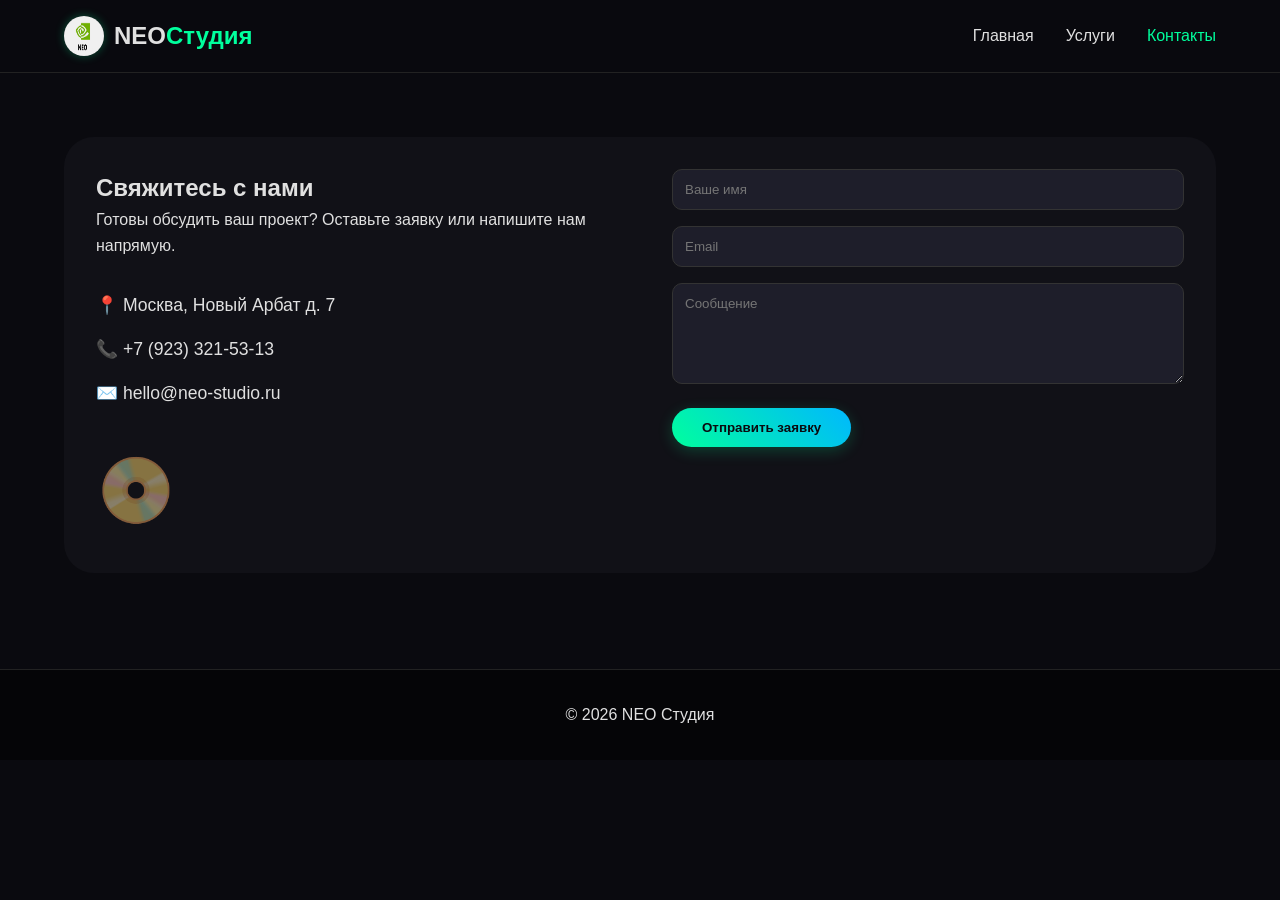
==== contacts.html @ 8e06967d "Add files via upload" ====
<!DOCTYPE html>
<html lang="ru">
<head>
    <meta charset="UTF-8">
    <meta name="viewport" content="width=device-width, initial-scale=1.0">
    <title>Контакты | NEO工作室</title>
    <link rel="stylesheet" href="style.css">
</head>
<body>
    <header>
        <div class="container">
            <div class="logo">
                <img src="logo.png.png" alt="Логотип" class="logo-img">
                <span>NEO<span class="highlight">Студия</span></span>
            </div>
            <nav>
                <ul>
                    <li><a href="index.html">Главная</a></li>
                    <li><a href="services.html">Услуги</a></li>
                    <li><a href="contacts.html" class="active">Контакты</a></li>
                </ul>
            </nav>
        </div>
    </header>

    <main>
        <section class="contact-section">
            <div class="container">
                <div class="contact-wrapper">
                    <div class="contact-info">
                        <h2>Свяжитесь с нами</h2>
                        <p>Готовы обсудить ваш проект? Оставьте заявку или напишите нам напрямую.</p>
                        <ul class="details">
                            <li>📍 Москва, Новый Арбат д. 7</li>
                            <li>📞 +7 (923) 321-53-13</li>
                            <li>✉️ hello@neo-studio.ru</li>
                        </ul>
                        <div class="contact-deco">📀</div>
                    </div>
                    <form class="contact-form" action="#" method="post">
                        <input type="text" placeholder="Ваше имя" required>
                        <input type="email" placeholder="Email" required>
                        <textarea rows="5" placeholder="Сообщение"></textarea>
                        <button type="submit" class="btn btn-primary">Отправить заявку</button>
                    </form>
                </div>
            </div>
        </section>
    </main>

    <footer>
        <div class="container">
            <p>© 2026 NEO Студия</p>
        </div>
    </footer>
</body>
</html>
---- style.css ----
* {
    margin: 0;
    padding: 0;
    box-sizing: border-box;
}

body {
    font-family: 'Segoe UI', Tahoma, Geneva, Verdana, sans-serif;
    background-color: #0a0a0f;
    color: #e0e0e0;
    line-height: 1.6;
}

.container {
    width: 90%;
    max-width: 1200px;
    margin: 0 auto;
}


header {
    background: rgba(10, 10, 15, 0.95);
    backdrop-filter: blur(10px);
    position: sticky;
    top: 0;
    z-index: 100;
    border-bottom: 1px solid #222;
    padding: 1rem 0;
}

header .container {
    display: flex;
    justify-content: space-between;
    align-items: center;
    flex-wrap: wrap;
}

.logo {
    display: flex;
    align-items: center;
    gap: 10px;
    font-size: 1.5rem;
    font-weight: bold;
}

.logo-img {
    width: 40px;
    height: 40px;
    background: linear-gradient(45deg, #00ff9d, #00b8ff);
    border-radius: 50%;
    
    box-shadow: 0 0 10px rgba(0,255,157,0.3);
}

.highlight {
    color: #00ff9d;
}

nav ul {
    display: flex;
    list-style: none;
    gap: 2rem;
}

nav a {
    color: #e0e0e0;
    text-decoration: none;
    transition: 0.3s;
    font-weight: 500;
}

nav a:hover, nav a.active {
    color: #00ff9d;
}


.hero {
    padding: 5rem 0;
    min-height: 80vh;
    display: flex;
    align-items: center;
}

.hero .container {
    display: flex;
    align-items: center;
    justify-content: space-between;
    gap: 2rem;
    flex-wrap: wrap;
}

.hero-content {
    flex: 1;
}

.hero-content h1 {
    font-size: 3rem;
    margin-bottom: 1rem;
}

.gradient-text {
    background: linear-gradient(45deg, #00ff9d, #00b8ff);
    -webkit-background-clip: text;
    background-clip: text;
    color: transparent;
}

.hero-image {
    flex: 1;
    display: flex;
    justify-content: center;
}


.abstract-shape {
    width: 300px;
    height: 300px;
    background: radial-gradient(circle at 30% 30%, #00ff9d, #0a0a0f);
    border-radius: 30% 70% 70% 30% / 30% 30% 70% 70%;
    animation: morph 8s ease-in-out infinite;
    box-shadow: 0 0 50px rgba(0,255,157,0.2);
}

@keyframes morph {
    0% { border-radius: 30% 70% 70% 30% / 30% 30% 70% 70%; }
    50% { border-radius: 70% 30% 30% 70% / 60% 40% 60% 40%; }
    100% { border-radius: 30% 70% 70% 30% / 30% 30% 70% 70%; }
}


.btn {
    display: inline-block;
    padding: 12px 30px;
    border-radius: 30px;
    text-decoration: none;
    font-weight: bold;
    transition: 0.3s;
    border: none;
    cursor: pointer;
}

.btn-primary {
    background: linear-gradient(45deg, #00ff9d, #00b8ff);
    color: #0a0a0f;
    box-shadow: 0 4px 15px rgba(0,255,157,0.2);
}

.btn-primary:hover {
    transform: translateY(-3px);
    box-shadow: 0 6px 20px rgba(0,255,157,0.4);
}


.advantages {
    padding: 4rem 0;
    text-align: center;
}

.advantages-grid {
    display: grid;
    grid-template-columns: repeat(auto-fit, minmax(250px, 1fr));
    gap: 2rem;
    margin-top: 2rem;
}

.advantage-card {
    background: #111117;
    padding: 2rem;
    border-radius: 20px;
    border: 1px solid #222;
    transition: 0.3s;
}

.advantage-card:hover {
    border-color: #00ff9d;
    transform: translateY(-5px);
}

.card-icon {
    font-size: 3rem;
    margin-bottom: 1rem;
}


.page-header {
    text-align: center;
    padding: 3rem 0;
    background: #050507;
}

.service-item {
    display: flex;
    gap: 2rem;
    margin: 3rem 0;
    align-items: center;
    flex-wrap: wrap;
}

.service-img {
    flex: 1;
    width: 100%;
    border-radius: 20px;
    filter: grayscale(20%);
    transition: 0.3s;
}

.service-img:hover {
    filter: grayscale(0%);
    transform: scale(1.02);
}

.service-info {
    flex: 1;
}

.price {
    display: inline-block;
    margin-top: 1rem;
    font-size: 1.5rem;
    font-weight: bold;
    color: #00ff9d;
}

.reverse {
    flex-direction: row-reverse;
}


.contact-section {
    padding: 4rem 0;
}

.contact-wrapper {
    display: flex;
    gap: 4rem;
    background: #111117;
    padding: 2rem;
    border-radius: 30px;
    flex-wrap: wrap;
}

.contact-info, .contact-form {
    flex: 1;
}

.details {
    list-style: none;
    margin: 2rem 0;
}

.details li {
    margin-bottom: 1rem;
    font-size: 1.1rem;
}

.contact-deco {
    font-size: 4rem;
    opacity: 0.5;
    margin-top: 1rem;
}

.contact-form input, .contact-form textarea {
    width: 100%;
    padding: 12px;
    margin-bottom: 1rem;
    background: #1e1e2a;
    border: 1px solid #333;
    border-radius: 10px;
    color: white;
    font-family: inherit;
}

.contact-form input:focus, .contact-form textarea:focus {
    outline: none;
    border-color: #00ff9d;
}


footer {
    background: #050507;
    text-align: center;
    padding: 2rem 0;
    margin-top: 2rem;
    border-top: 1px solid #222;
}

.social-links a {
    color: #00ff9d;
    text-decoration: none;
    margin: 0 5px;
}

@media (max-width: 768px) {
    header .container {
        flex-direction: column;
        gap: 1rem;
    }
    nav ul {
        gap: 1rem;
    }
    .hero-content h1 {
        font-size: 2rem;
    }
    .abstract-shape {
        width: 200px;
        height: 200px;
    }
    .service-item, .reverse {
        flex-direction: column;
    }
}
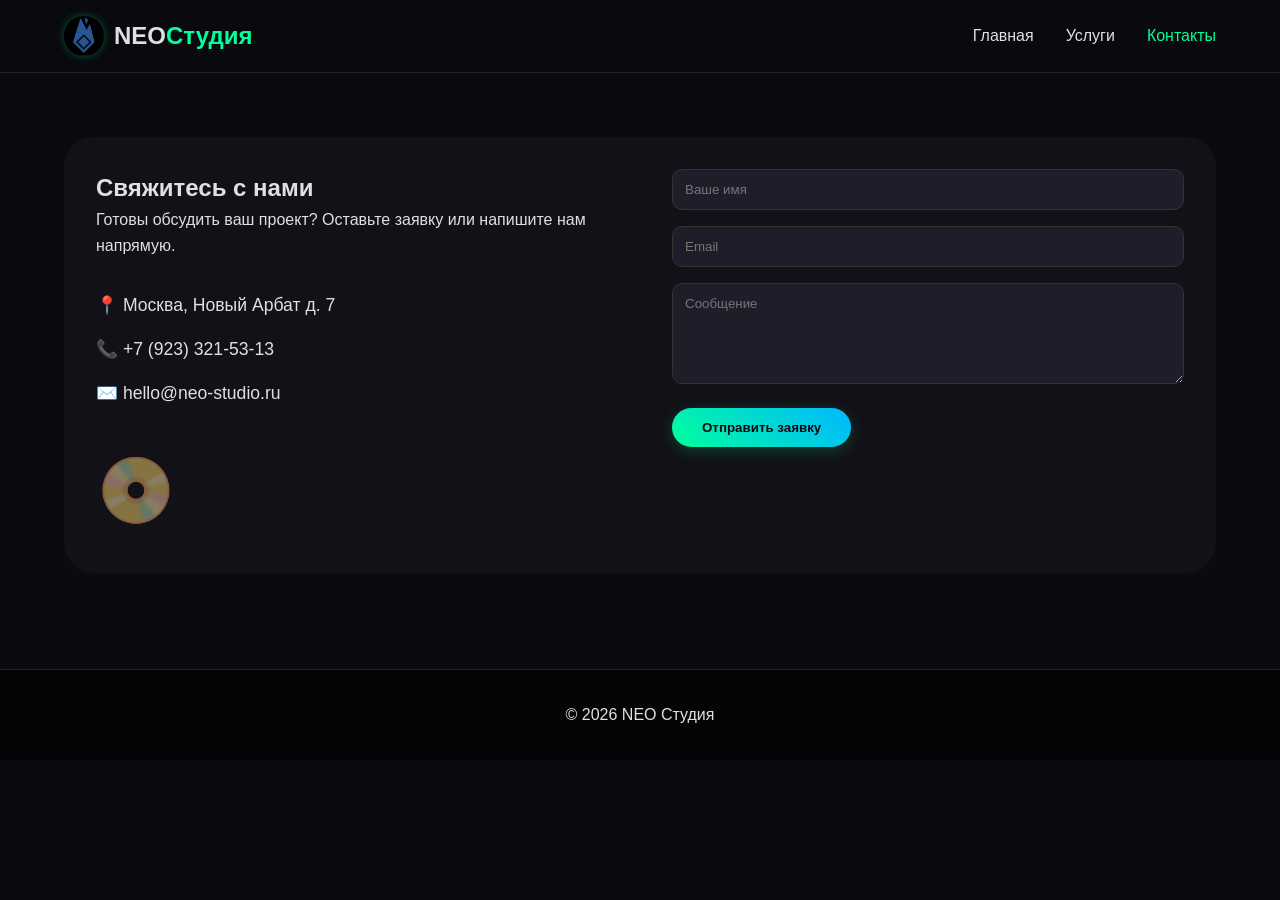
==== commit 0dabc8b8: "Add files via upload" ====
--- a/contacts.html
+++ b/contacts.html
@@ -10,7 +10,7 @@
     <header>
         <div class="container">
             <div class="logo">
-                <img src="logo.png.png" alt="Логотип" class="logo-img">
+                <img src="ko.png" alt="Логотип" class="logo-img">
                 <span>NEO<span class="highlight">Студия</span></span>
             </div>
             <nav>
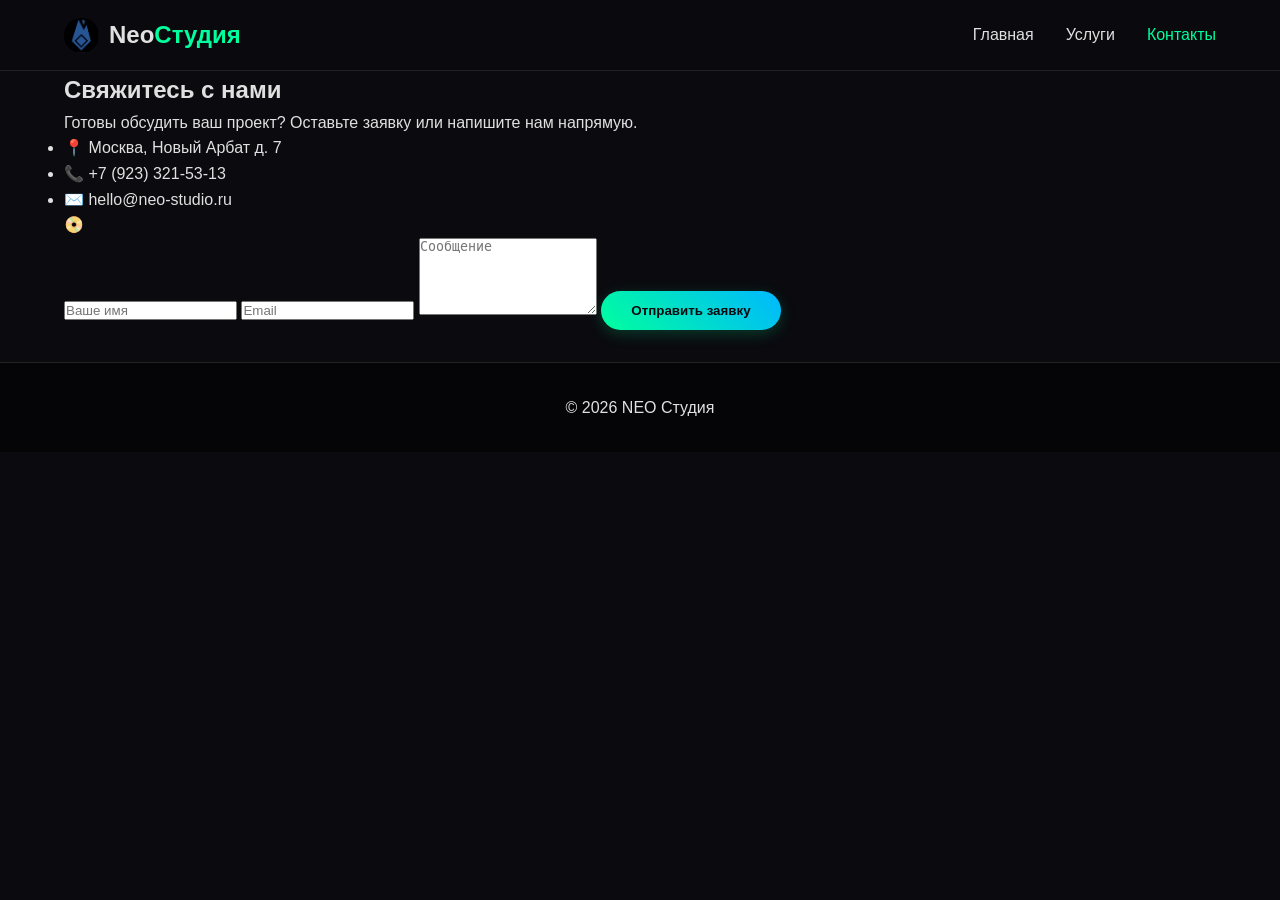
==== commit 23a3cceb: "Add files via upload" ====
--- a/contacts.html
+++ b/contacts.html
@@ -3,7 +3,7 @@
 <head>
     <meta charset="UTF-8">
     <meta name="viewport" content="width=device-width, initial-scale=1.0">
-    <title>Контакты | NEO工作室</title>
+    <title>Контакты | Neo</title>
     <link rel="stylesheet" href="style.css">
 </head>
 <body>
@@ -11,7 +11,7 @@
         <div class="container">
             <div class="logo">
                 <img src="ko.png" alt="Логотип" class="logo-img">
-                <span>NEO<span class="highlight">Студия</span></span>
+                 <a href="index.html" class="logo-link">Neo<span class="highlight">Студия</span></a>
             </div>
             <nav>
                 <ul>
--- a/style.css
+++ b/style.css
@@ -17,7 +17,7 @@
     margin: 0 auto;
 }
 
-
+/* Шапка */
 header {
     background: rgba(10, 10, 15, 0.95);
     backdrop-filter: blur(10px);
@@ -35,6 +35,7 @@
     flex-wrap: wrap;
 }
 
+/* Логотип */
 .logo {
     display: flex;
     align-items: center;
@@ -44,18 +45,17 @@
 }
 
 .logo-img {
-    width: 40px;
-    height: 40px;
-    background: linear-gradient(45deg, #00ff9d, #00b8ff);
+    width: 35px;
+    height: 35px;
     border-radius: 50%;
-    
-    box-shadow: 0 0 10px rgba(0,255,157,0.3);
+    object-fit: cover;
 }
 
 .highlight {
     color: #00ff9d;
 }
 
+/* Навигация */
 nav ul {
     display: flex;
     list-style: none;
@@ -73,7 +73,7 @@
     color: #00ff9d;
 }
 
-
+/* Hero секция */
 .hero {
     padding: 5rem 0;
     min-height: 80vh;
@@ -96,6 +96,12 @@
 .hero-content h1 {
     font-size: 3rem;
     margin-bottom: 1rem;
+}
+
+.hero-content p {
+    font-size: 1.1rem;
+    margin-bottom: 2rem;
+    opacity: 0.9;
 }
 
 .gradient-text {
@@ -111,7 +117,7 @@
     justify-content: center;
 }
 
-
+/* Анимированная фигура */
 .abstract-shape {
     width: 300px;
     height: 300px;
@@ -127,7 +133,7 @@
     100% { border-radius: 30% 70% 70% 30% / 30% 30% 70% 70%; }
 }
 
-
+/* Кнопки */
 .btn {
     display: inline-block;
     padding: 12px 30px;
@@ -150,10 +156,15 @@
     box-shadow: 0 6px 20px rgba(0,255,157,0.4);
 }
 
-
+/* Преимущества */
 .advantages {
     padding: 4rem 0;
     text-align: center;
+}
+
+.advantages h2 {
+    font-size: 2.5rem;
+    margin-bottom: 2rem;
 }
 
 .advantages-grid {
@@ -181,101 +192,16 @@
     margin-bottom: 1rem;
 }
 
-
-.page-header {
-    text-align: center;
-    padding: 3rem 0;
-    background: #050507;
-}
-
-.service-item {
-    display: flex;
-    gap: 2rem;
-    margin: 3rem 0;
-    align-items: center;
-    flex-wrap: wrap;
-}
-
-.service-img {
-    flex: 1;
-    width: 100%;
-    border-radius: 20px;
-    filter: grayscale(20%);
-    transition: 0.3s;
-}
-
-.service-img:hover {
-    filter: grayscale(0%);
-    transform: scale(1.02);
-}
-
-.service-info {
-    flex: 1;
-}
-
-.price {
-    display: inline-block;
-    margin-top: 1rem;
-    font-size: 1.5rem;
-    font-weight: bold;
-    color: #00ff9d;
-}
-
-.reverse {
-    flex-direction: row-reverse;
-}
-
-
-.contact-section {
-    padding: 4rem 0;
-}
-
-.contact-wrapper {
-    display: flex;
-    gap: 4rem;
-    background: #111117;
-    padding: 2rem;
-    border-radius: 30px;
-    flex-wrap: wrap;
-}
-
-.contact-info, .contact-form {
-    flex: 1;
-}
-
-.details {
-    list-style: none;
-    margin: 2rem 0;
-}
-
-.details li {
+.advantage-card h3 {
     margin-bottom: 1rem;
-    font-size: 1.1rem;
-}
-
-.contact-deco {
-    font-size: 4rem;
-    opacity: 0.5;
-    margin-top: 1rem;
-}
-
-.contact-form input, .contact-form textarea {
-    width: 100%;
-    padding: 12px;
-    margin-bottom: 1rem;
-    background: #1e1e2a;
-    border: 1px solid #333;
-    border-radius: 10px;
-    color: white;
-    font-family: inherit;
-}
-
-.contact-form input:focus, .contact-form textarea:focus {
-    outline: none;
-    border-color: #00ff9d;
-}
-
-
+    font-size: 1.3rem;
+}
+
+.advantage-card p {
+    opacity: 0.8;
+}
+
+/* Подвал */
 footer {
     background: #050507;
     text-align: center;
@@ -284,28 +210,61 @@
     border-top: 1px solid #222;
 }
 
+.social-links {
+    margin-top: 1rem;
+}
+
 .social-links a {
     color: #00ff9d;
     text-decoration: none;
     margin: 0 5px;
 }
 
+.social-links a:hover {
+    text-decoration: underline;
+}
+
+/* Адаптивность */
 @media (max-width: 768px) {
     header .container {
         flex-direction: column;
         gap: 1rem;
     }
+    
     nav ul {
         gap: 1rem;
     }
+    
     .hero-content h1 {
         font-size: 2rem;
     }
+    
     .abstract-shape {
         width: 200px;
         height: 200px;
     }
-    .service-item, .reverse {
+    
+    .hero .container {
         flex-direction: column;
-    }
+        text-align: center;
+    }
+    
+    .advantages h2 {
+        font-size: 2rem;
+    }
+}
+.logo-link {
+    text-decoration: none;
+    color: #e0e0e0;
+    font-size: 1.5rem;
+    font-weight: bold;
+    transition: opacity 0.3s;
+}
+
+.logo-link:hover {
+    opacity: 0.8;
+}
+
+.logo-link .highlight {
+    color: #00ff9d;
 }
